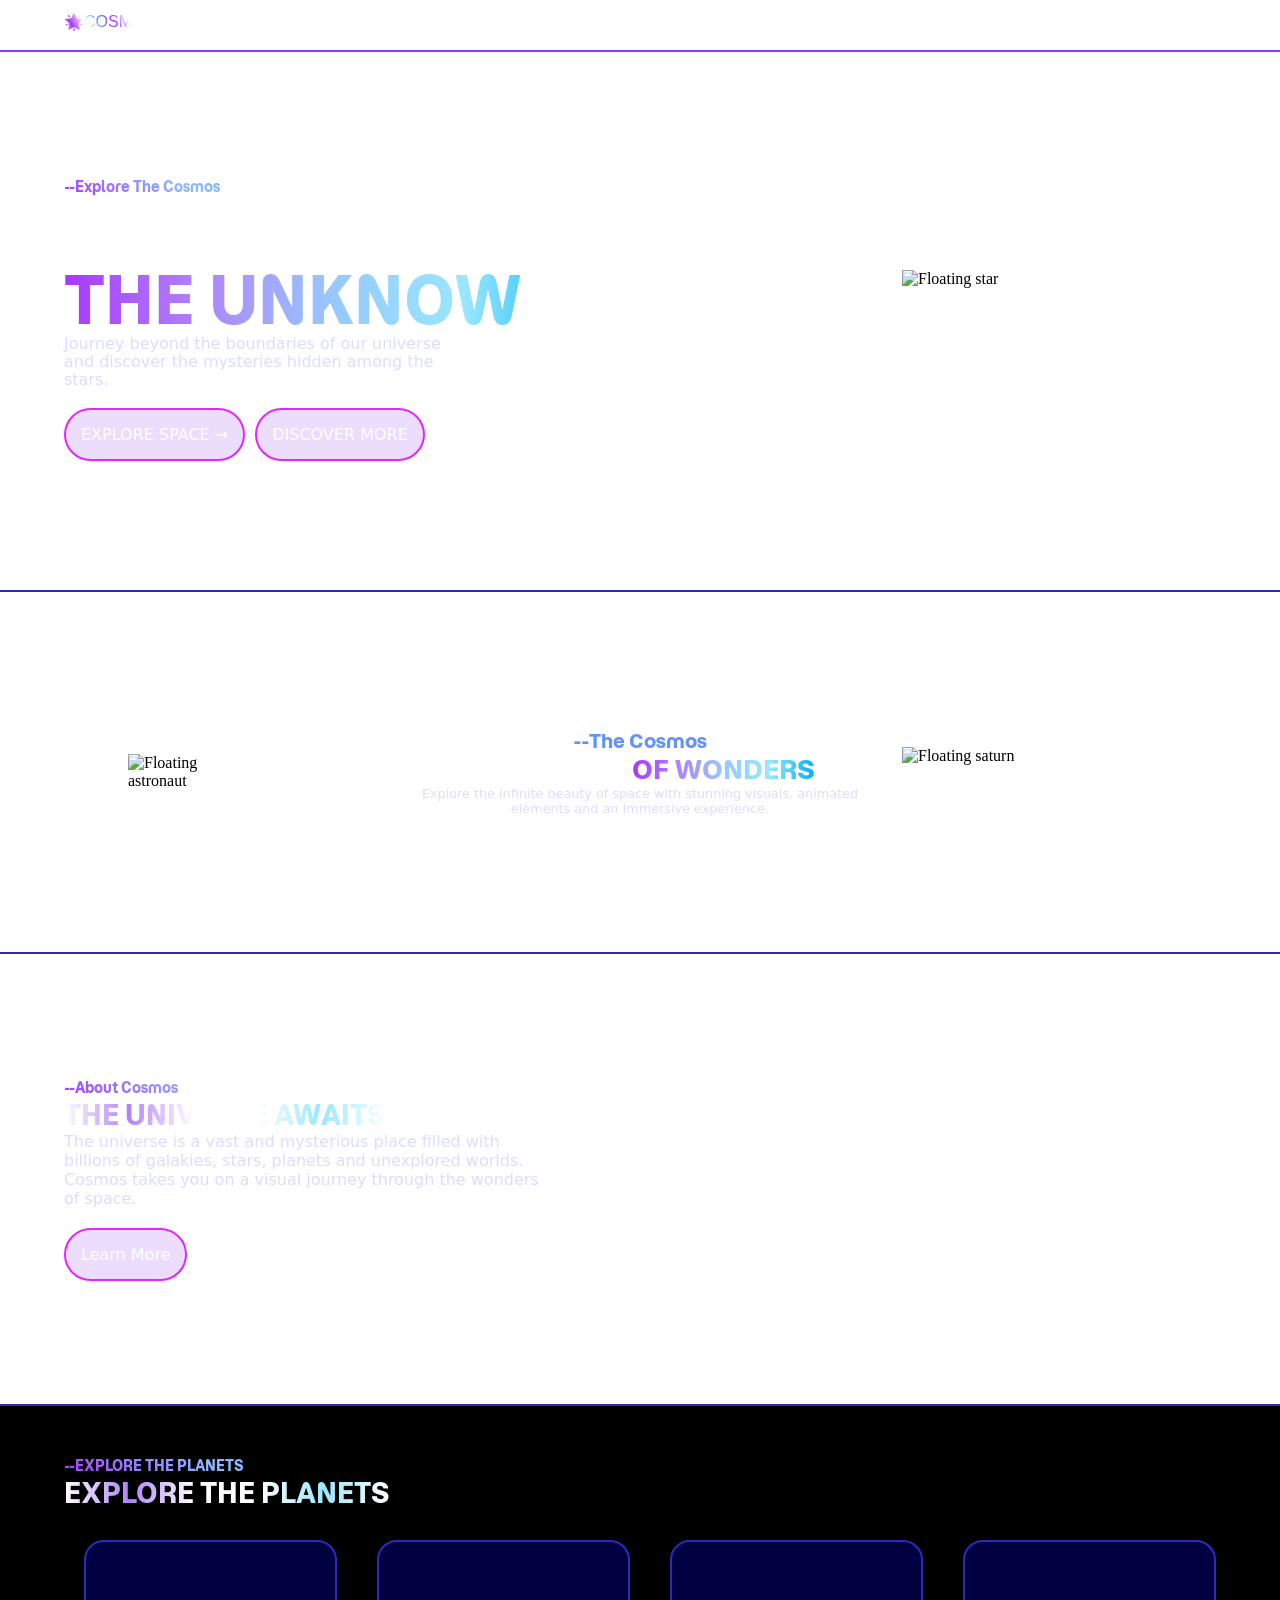
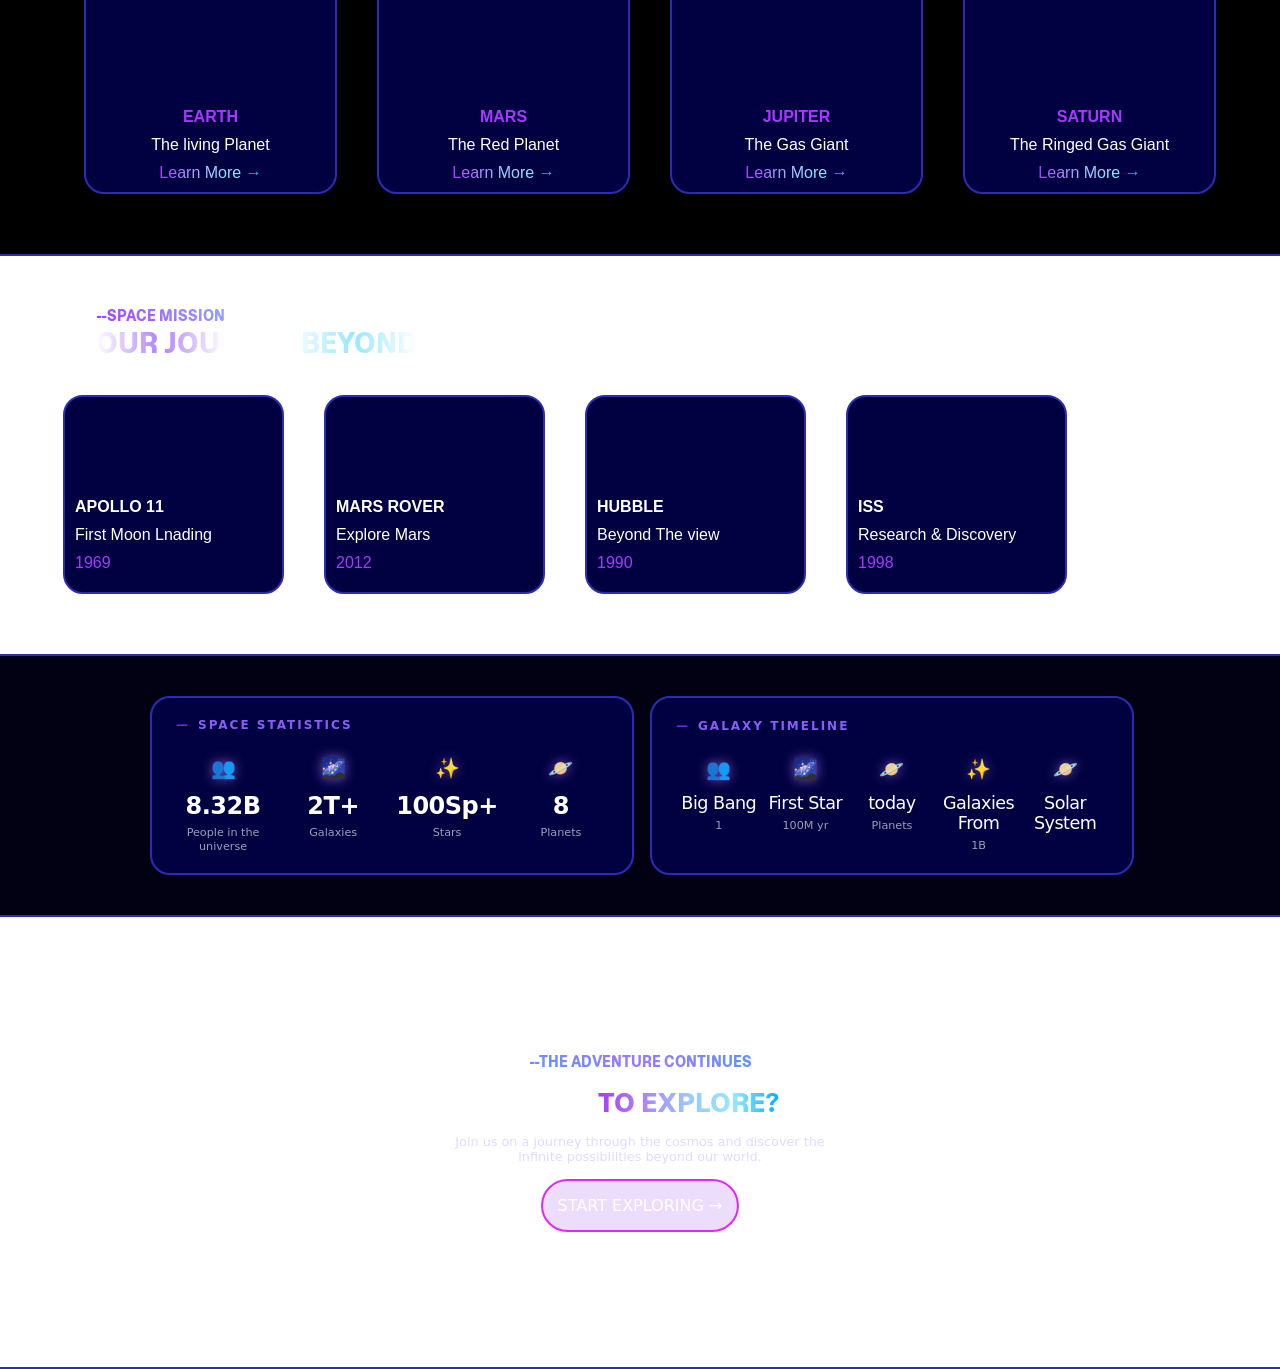
==== index.html @ 0824d3a7 "Add files via upload" ====
<!DOCTYPE html>
<html lang="en">

<head>
    <meta charset="UTF-8">
    <meta name="viewport" content="width=device-width, initial-scale=1.0">
    <title>Cosmos</title>
    <link rel="stylesheet" href="space.css">
    <link rel="preconnect" href="https://fonts.googleapis.com">
    <link rel="preconnect" href="https://fonts.gstatic.com" crossorigin>
    <link href="https://fonts.googleapis.com/css2?family=Momo+Trust+Display&display=swap" rel="stylesheet">
</head>

<body>
    <header class="site-header">
        <ul class="nav-link">
            <li><a class="logo">COSMOS</a></li>
            <li><a href="#home" class="links">Home</a></li>
            <li><a href="#about" class="links">Explore</a></li>
            <li><a href="#planet" class="links">Planets</a></li>
            <li><a href="#mission" class="links"> Missions</a></li>
            <li><a href="#universe" class="links">Universe</a></li>
            <li><a href="#contact" class="links">Contact</a></li>
        </ul>
    </header>

    <div id="home"></div>
    <section class="hero">
        <img src="https://drive.google.com/thumbnail?id=1wg3wjlFQeS_pJ8P3FeGqjk0fxJSTFlwP&sz=s800" alt="Floating star"
            class="star" />

        <div class="hero-container">

            <div class="hero-text">
                <h4 class="text cosmos">--Explore The Cosmos</h4>
                <h1 class="text explore">EXPLORE</h1>
                <h1 class="text explore2">THE UNKNOW</h1>
                <p class="para2">Journey beyond the boundaries of our universe
                    and discover the mysteries hidden among the stars.</p>
            </div>
            <div class="hero-button">
                <button class="btn btn1">EXPLORE SPACE →</button>
                <button class="btn btn2">DISCOVER MORE</button>
            </div>
        </div>
    </section>
    <section class="main-1">
        <img src="https://drive.google.com/thumbnail?id=1hcgqPwtry6bZeviBUMNBm-Rl4DXVQjSG&sz=s800" alt="Floating astronaut" class="astro" />
        <img src="https://drive.google.com/thumbnail?id=10kNHhepffNVIQfwpOT8dezL2P9pRYbvT&sz=s800" alt="Floating saturn" class="saturn" />
        <div class="main-container">
            <h4 class="text cosmos1">--The Cosmos</h4>
            <h1 class="text wonders">A UNIVERSE <span class="wonders1">OF WONDERS</span> </h1>
            <p class="para">Explore the infinite beauty of space with stunning visuals,
                animated elements and an Immersive experience.</p>
        </div>
    </section>
    <section class="main-2" id="about">
        <div class="main-contatiner-2">
            <div class="main-text">
                <h4 class="text cosmos">--About Cosmos</h4>
                <h1 class="text "><span class="explore3">THE UNIVERSE AWAITS</span></h1>
                <p class="para2">The universe is a vast and mysterious place filled with
                    billions of galakies, stars, planets and unexplored worlds.
                    Cosmos takes you on a visual journey through the wonders
                    of space.</p>
            </div>
            <div class="hero-button">
                <button class="btn btn1">Learn More</button>
            </div>
        </div>
    </section>
    <div id="planet"></div>
    <section class="main-3">
        <div class="main-contatiner-2">
            <div class="main-text">
                <h4 class="text cosmos">--EXPLORE THE PLANETS</h4>
                <h1 class="text "><span class="explore3">EXPLORE THE PLANETS</span></h1>
            </div>
            <div class="planet-box">
                <div class="box box-1">
                    <div class="planet-text head">EARTH</div>
                    <div class="planet-text title">The living Planet</div>
                    <div class="planet-text info">
                        Learn More →

                    </div>
                </div>
                <div class="box box-2">
                    <div class="planet-text head">MARS</div>
                    <div class="planet-text title">The Red Planet</div>
                    <div class="planet-text info">
                        Learn More →

                    </div>
                </div>
                <div class="box box-3">
                    <div class="planet-text head">JUPITER</div>
                    <div class="planet-text title">The Gas Giant</div>
                    <div class="planet-text info">
                        Learn More →

                    </div>
                </div>
                <div class="box box-4">
                    <div class="planet-text head">SATURN</div>
                    <div class="planet-text title">The Ringed Gas Giant</div>
                    <div class="planet-text info">
                        Learn More →

                    </div>
                </div>
            </div>
    </section>
    <section class="main-4" id="mission">
        <div class="main-text">
            <h4 class="text cosmos">--SPACE MISSION</h4>
            <h1 class="text "><span class="explore3">OUR JOURNEY BEYOND</span></h1>
        </div>
        <div class="planet-box2">
            <div class="box2 box1 box-5">
                <div class="planet-text head2">APOLLO 11</div>
                <div class="planet-text title">First Moon Lnading</div>
                <div class="planet-text title2">1969</div>
            </div>
            <div class="box2 box1 box-6">
                <div class="planet-text head2">MARS ROVER</div>
                <div class="planet-text title">Explore Mars</div>
                <div class="planet-text title2">2012</div>
            </div>
            <div class="box2 box1 box-7">
                <div class="planet-text head2">HUBBLE</div>
                <div class="planet-text title">Beyond The view</div>
                <div class="planet-text title2">1990</div>
            </div>
            <div class="box2 box1 box-8">
                <div class="planet-text head2">ISS</div>
                <div class="planet-text title">Research & Discovery</div>
                <div class="planet-text title2">1998</div>
            </div>

        </div>
        </div>
    </section>
    <section class="main-5" id="universe">
        <div class="stat-planet3">

            <div class="box-Statistics">
                <div class="stats-card">
                    <div class="card-header">
                        <span class="dash">—</span> SPACE STATISTICS
                    </div>

                    <div class="stats-grid">

                        <div class="stat-item">
                            <div class="icon">👥</div>
                            <div class="stat-value">8.32B</div>
                            <div class="stat-label">People in the universe</div>
                        </div>


                        <div class="stat-item">
                            <div class="icon">🌌</div>
                            <div class="stat-value">2T+</div>
                            <div class="stat-label">Galaxies</div>
                        </div>


                        <div class="stat-item">
                            <div class="icon">✨</div>
                            <div class="stat-value">100Sp+</div>
                            <div class="stat-label">Stars</div>
                        </div>

                        <div class="stat-item">
                            <div class="icon">🪐</div>
                            <div class="stat-value">8</div>
                            <div class="stat-label">Planets</div>
                        </div>
                    </div>
                </div>
            </div>
            <div class="box-Statistics">
                <div class="stats-card">
                    <div class="card-header">
                        <span class="dash">—</span> GALAXY TIMELINE
                    </div>

                    <div class="stats-grid2">

                        <div class="stat-item">
                            <div class="icon">👥</div>
                            <div class="stat-value2">Big Bang</div>
                            <div class="stat-label">1</div>
                        </div>


                        <div class="stat-item">
                            <div class="icon">🌌</div>
                            <div class="stat-value2">First Star</div>
                            <div class="stat-label">100M yr</div>
                        </div>
                        <div class="stat-item">
                            <div class="icon">🪐</div>
                            <div class="stat-value2">today</div>
                            <div class="stat-label">Planets</div>
                        </div>
                        <div class="stat-item">
                            <div class="icon">✨</div>
                            <div class="stat-value2">Galaxies From</div>
                            <div class="stat-label">1B</div>
                        </div>

                        <div class="stat-item">
                            <div class="icon">🪐</div>
                            <div class="stat-value2">Solar System</div>
                            <div class="stat-label"> </div>

                        </div>
                    </div>

                </div>
            </div>
        </div>

    </section>
    <section class="main-6" id="contact">
        <div class="main-container3">
            <h4 class="text1 cosmos">--THE ADVENTURE CONTINUES</h4>
            <h1 class="text1 wonders2">READY <span class="wonders1">TO EXPLORE?</span> </h1>
            <p class="para3">Join us on a journey through the cosmos and discover
                the infinite possibiilties beyond our world.</p>
        </div>
        <div class="hero-button">
            <button class="btn btn1">START EXPLORING →</button>
        </div>
    </section>
</body>

</html>
---- space.css ----
* {
    margin: 0;
    padding: 0;
    scroll-behavior: smooth;

}

.body {
    min-width: 100vh;
}

/*~~~~~~~~~~~~~~~~~~~~~~~~~~~~~~~~~Navbar~~~~~~~~~~~~~~~~~~~~~~~~~~~~~~~~~~~~*/
.site-header {
    background-color: #01004100;
    backdrop-filter: blur(50px);
    border-bottom: 2px solid #9538ff;
    display: flex;
    justify-content: center;
    position: fixed;
    box-sizing: border-box;
    width: 100%;
    z-index: 1;
}

.nav-link {
    width: 90%;
    list-style: none;
    display: flex;
    justify-content: center;
    align-items: center;
    height: 50px;
}

.logo {
    display: flex;
    align-items: center;
    text-decoration: none;
    color: transparent;
    background-image: -webkit-linear-gradient(30deg,
            #ffffff,
            #a938ff,
            #ffffff,
            #6293fc,
            #a938ff,
            #ffffff,
            #ffffff,
            #ffffff);
    -webkit-background-clip: text;
    padding-bottom: 7px;
    font-family: "Segoe UI", Tahoma, Geneva, Verdana, sans-serif;
    font-weight: 500;
}

.logo::before {
    content: "🌟";
}

.logo:hover {
    cursor: pointer;
}

.links {
    height: 100%;
    padding: 0 30px;
    display: flex;
    align-items: center;
    text-decoration: none;
    color: white;
    padding-bottom: 7px;
    font-family: "Segoe UI", Tahoma, Geneva, Verdana, sans-serif;
    font-weight: 500;
    transition: all 0.2s ease-in-out;
    border: 2px solid #a938ff00;
}

.links:hover {
    border-bottom: 2px solid #a938ff;
    color: transparent;
    background-image: -webkit-linear-gradient(60deg,
            #a938ff,
            #ffffff,
            #a938ff,
            #9c78ff,
            #6293fc,
            #ffffff,
            #a938ff);
    -webkit-background-clip: text;
    cursor: pointer;
}

.nav-link li:first-child {
    margin-right: auto;
}

/*~~~~~~~~~~~~~~~~~~~~~~~~~~~~~~~~~hero~~~~~~~~~~~~~~~~~~~~~~~~~~~~~~~~~~~~*/

.hero {
    height: 60vh;
    /* background-color: #010041; */
    background-image: url(https://drive.google.com/thumbnail?id=1tsVKVsIwLS-CjtPgs0dG_lpsKVnF2jHX&sz=s800);
    background-position: right;
    background-size: cover;
    display: flex;
    flex-direction: column;
    justify-content: center;
    align-items: center;
    padding-top: 50px;
    border-bottom: 2px solid #2d2bb6;
    width: 100%;

}

.hero-container {
    display: flex;
    flex-direction: column;
    justify-content: center;
    align-items: start;
    width: 90%;
    gap: 20px;
    line-height: 1.1;
}

.text {
    font-family: "Momo Trust Display", sans-serif;
    font-weight: 400;
    font-style: normal;
    width: 100%;

}

.cosmos {
    font-size: .9rem;
    color: transparent;
    background-image: -webkit-linear-gradient(60deg,
            #a938ff,
            #8cbcff,
            #6293fc,
            #9c78ff,
            #6293fc,
            #ffffff,
            #a938ff);
    -webkit-background-clip: text;
}

.explore {
    font-size: 4rem;
    color: #ffffff;
}

.explore2 {
    font-size: 4rem;
    color: transparent;
    background-image: -webkit-linear-gradient(0deg,
            #a938ff,
            #af82f9,
            #97c8ff,
            #99e7fd,
            #00b0fd,
            #ffffff,
            #a938ff);
    -webkit-background-clip: text;
}

.explore3 {
    font-size: 1.7rem;
    color: transparent;
    background-image: -webkit-linear-gradient(0deg,
            #ffffff,
            #af82f9,
            #ffffff,
            #ffffff,
            #99e7fd,
            #ffffff);
    -webkit-background-clip: text;
}

.para {
    width: 80%;
    font-size: 0.8rem;
    font-family:
        system-ui,
        -apple-system,
        BlinkMacSystemFont,
        "Segoe UI",
        Roboto,
        Oxygen,
        Ubuntu,
        Cantarell,
        "Open Sans",
        "Helvetica Neue",
        sans-serif;
    font-weight: 500;
    color: #dddcff;
    text-align: center;
}

.para2 {
    width: 50%;
    font-size: 1rem;
    font-family:
        system-ui,
        -apple-system,
        BlinkMacSystemFont,
        "Segoe UI",
        Roboto,
        Oxygen,
        Ubuntu,
        Cantarell,
        "Open Sans",
        "Helvetica Neue",
        sans-serif;
    font-weight: 500;
    color: #dddcff;
}

.para3 {
    width: 60%;
    font-size: 0.8rem;
    font-family:
        system-ui,
        -apple-system,
        BlinkMacSystemFont,
        "Segoe UI",
        Roboto,
        Oxygen,
        Ubuntu,
        Cantarell,
        "Open Sans",
        "Helvetica Neue",
        sans-serif;
    font-weight: 500;
    color: #dddcff;
    text-align: center;
}

.hero-text {
    display: flex;
    flex-direction: column;
}

.hero-button {
    display: flex;
    flex-direction: row;
    justify-content: center;
    align-items: center;
    gap: 10px;
    flex-wrap: wrap;
}

.btn {
    padding: 15px;
    border-radius: 100px;
    font-size: 1rem;
    font-family:
        system-ui,
        -apple-system,
        BlinkMacSystemFont,
        "Segoe UI",
        Roboto,
        Oxygen,
        Ubuntu,
        Cantarell,
        "Open Sans",
        "Helvetica Neue",
        sans-serif;
    font-weight: 500;
    cursor: pointer;
    border: 2px solid #e226fc;
    background-color: #b675f73e;
}

.btn1 {
    color: #ffffff;
    transition: all 0.5s ease;
}

.btn:hover {
    background-image: -webkit-linear-gradient(0deg,
            #e226fc,
            #9a42fb,
            #6854ff,
            #486aff,
            #00b4ff);
    box-shadow: 20px 0 80px #00b4ff, -20px 0 80px #e226fc;
    border: 2px solid #6854ff;
}

.btn2 {

    color: #fff;
        transition: all 0.5s ease;

}


/*~~~~~~~~~~~~~~~~~~~~~~~~~~~~~~~~~Main-1~~~~~~~~~~~~~~~~~~~~~~~~~~~~~~~~~~~~*/
.main-1 {
    height: 40vh;
    background-image: url(https://drive.google.com/thumbnail?id=1D6hwcau5hxDlrNPsKt9EYEh1CVJUse-b&sz=s800);
    background-position: center;
    background-size: cover;
    display: flex;
    flex-direction: column;
    justify-content: center;
    align-items: center;
    border-bottom: 2px solid #2d2bb6;
    width: 100%;
}

.main-container {
    display: flex;
    flex-direction: column;
    justify-content: center;
    align-items: center;
    text-align: center;
    width: 45%;
    position: relative;
    overflow: hidden;
}

.astro {
    position: absolute;
    left: 10%;
    width: 130px;
    animation: floatAstronaut 6s ease-in-out infinite;
    transition: all 0.7s ease-out;


}

.astro:hover {
    filter: drop-shadow(0 0 20px rgba(77, 125, 244, 0.567));

}

@keyframes floatAstronaut {
    0% {
        transform: translateY(0px)
    }

    25% {
        transform: translateY(-15px)
    }

    50% {
        transform: translateY(0px)
    }

    75% {
        transform: translateY(15px);
    }

    100% {
        transform: translateY(0px);
    }
}

.saturn {
    position: absolute;
    right: 10%;
    top: 83%;
    width: 250px;
    animation: floatSaturn 6s linear infinite;
    transition: all 0.7s ease-out;

}

.saturn:hover {
    filter: drop-shadow(0 0 20px #ffda9666);

}

@keyframes floatSaturn {
    0% {
        transform: rotate(0deg)
    }

    25% {
        transform: rotate(-5deg)
    }

    50% {
        transform: rotate(0deg)
    }

    75% {
        transform: rotate(5deg);
    }

    100% {
        transform: rotate(0deg);
    }
}
.star{
     position: absolute;
    right: 10%;
    top: 30%;
    width: 250px;
    animation: floatAstronaut 6s ease-in-out infinite;
    transition: all 0.7s ease-out;
}
.star:hover {
    filter: drop-shadow(0 0 20px rgba(244, 77, 77, 0.681));

}

.main-heading {
    width: 100%;
    display: flex;
    justify-content: center;
    align-items: center;
}

.wonders {
    color: white;
    font-size: 1.6rem;
}

.cosmos1 {
    font-size: 1.2rem;
    color: transparent;
    background-image: -webkit-linear-gradient(0deg,
            #a938ff,
            #a938ff,
            #6293fc,
            #6293fc,
            #6293fc,
            #ffffff);
    -webkit-background-clip: text;
}

.wonders1 {
    font-size: 1.6rem;
    color: transparent;
    background-image: -webkit-linear-gradient(0deg,
            #a938ff,
            #af82f9,
            #97c8ff,
            #99e7fd,
            #00b0fd);
    -webkit-background-clip: text;
}

.wonders2 {
    color: white;
    font-size: 1.6rem;
    text-align: center;
}

.text1 {
    font-family: "Momo Trust Display", sans-serif;
    font-weight: 400;
    font-style: normal;
    width: 100%;
    text-align: center;

}

/*~~~~~~~~~~~~~~~~~~~~~~~~~~~~~~~~~Main-2~~~~~~~~~~~~~~~~~~~~~~~~~~~~~~~~~~~~*/

.main-2 {
    height: 50vh;
    /* background-color: #010041; */
    background-image: url(https://drive.google.com/thumbnail?id=1YHQn9gWtUok2oSVyMRxW2YwLVpZOIPz0&sz=s800);
    background-position: right;
    background-size: cover;

    display: flex;
    flex-direction: column;
    justify-content: center;
    align-items: center;
    border-bottom: 2px solid #2d2bb6;
}

.main-contatiner-2 {
    display: flex;
    flex-direction: column;
    justify-content: center;
    align-items: start;
    width: 90%;
    gap: 20px;
}

.main-text {
    display: flex;
    flex-direction: column;
    width: 85%;
}

.main-3 {
    height: auto;
    background-color: #000000;
    display: flex;
    flex-direction: column;
    justify-content: center;
    align-items: center;
    padding-top: 50px;
    padding-bottom: 50px;
    height: auto;
    border-bottom: 2px solid #2d2bb6;
}

.planet-box {
    display: grid;
    grid-template-columns: repeat(auto-fit, minmax(220px, 1fr));
    gap: 20px;
    width: 100%;
    margin: 0 auto;
    padding: 10px;
}

.planet-text {
    margin-bottom: 10px;
    font-family: 'Segoe UI', Tahoma, Geneva, Verdana, sans-serif;
    cursor: pointer;


}

.title {
    color: #ffffff;
}

.title2 {
    color: #a938ff;
}

.head {
    color: #a938ff;
    font-weight: 700;
}

.head2 {
    color: #fff;
    font-weight: 700;
}

.info {
    color: transparent;
     background-image: -webkit-linear-gradient(0deg,
            #a938ff,
            #af82f9,
            #97c8ff,
            #99e7fd,
            #00b0fd);
    -webkit-background-clip: text;
    font-weight: 500;
}

.info:hover {
    text-shadow: 5px 0 20px #99e7fd, -5px 0 20px #a938ff;
}

.box {
    flex: 0 0 auto;

    height: 250px;
    margin-right: 10px;
    margin-left: 10px;
    border-radius: 20px;
    transition: all 0.3s ease-out;
    background-color: #010041;
    display: flex;
    flex-direction: column;
    justify-content: end;
    align-items: center;
    border: 2px solid #2d2bb6;


}

.box1 {
    align-self: start;
    padding: 10px;
}

.box-1 {
    background-image: url(https://drive.google.com/thumbnail?id=1r_tA-89Kq8OPXzEtk5gMNIWMeY-AzlCf);
    background-position: center;
    background-size: cover;
}

.box-2 {
    background-image: url(https://drive.google.com/thumbnail?id=1U5gYXQjiUcI3csrVn1lHymRrl0vA0WKQ);
    background-position: center;
    background-size: cover;
}


.box-3 {
    background-image: url(https://drive.google.com/thumbnail?id=1iReJY_IUYNTZL8o5FJRJpFYf-GuVcqTL);
    background-position: center;
    background-size: cover;
}

.box-4 {
    background-image: url(https://drive.google.com/thumbnail?id=1HPSYLKEXKfDvkE9w1A0MJUQFlkfdYMiM);
    background-position: center;
    background-size: cover;
}

.box-5 {
    background-image: url(https://www.nasa.gov/wp-content/uploads/2023/06/48264704227-429c94870f-4k.jpg?w=680);
    background-position: center;
    background-size: cover;
}
.box-6 {
    background-image: url(https://drive.google.com/thumbnail?id=15KX3tFS385fd8Akn_EwrgPBaX-m3FvTU);
    background-position: center;
    background-size: cover;
}

.box-7 {
    background-image: url(https://drive.google.com/thumbnail?id=1H9VQzu2nAjCRUH7kTJOFRFVCm9Grf-Ra);
    background-position: center;
    background-size: cover;
}


.box-8 {
    background-image: url(https://drive.google.com/thumbnail?id=1mlZOnL7yZnYJQJ9hku02ErIwMHWn7gS_);
    background-position: center;
    background-size: cover;
}

.box2 {
    flex: 0 0 auto;
    height: 175px;
    margin-right: 10px;
    margin-left: 10px;
    border-radius: 20px;
    transition: all 0.3s ease-out;
    background-color: #010041;
    display: flex;
    flex-direction: column;
    justify-content: end;
    border: 2px solid #2d2bb6;
}

.box:hover {
    box-shadow: 0 0 50px #6665b4;
    cursor: pointer;
    transform: scale(1.1);

}

.box2:hover {
    box-shadow: 0 0 50px #6665b4;
    cursor: pointer;
    transform: scale(1.1);


}

.main-4 {
    height: auto;
    padding-top: 50px;
    padding-bottom: 50px;
    background-image: url(https://drive.google.com/thumbnail?id=1SsXQ6vEtTsw7Z75HnXQQAvB4exKVdpZr&sz=s800);
    background-position: center;
    background-size: cover;
    display: flex;
    flex-direction: column;
    justify-content: center;
    align-items: center;
    gap: 25px;
    border-bottom: 2px solid #2d2bb6;
}

.planet-box2 {
    display: grid;
    grid-template-columns: repeat(auto-fit, minmax(220px, 1fr));
    gap: 20px;
    width: 80%;
    max-width: 1200px;
    margin-right: 150px ;
    padding: 10px;
    align-items: center;
}

.main-5 {
    height: auto;
    padding: 30px;
    background-color: #010113;
    display: flex;
    flex-direction: column;
    justify-content: center;
    align-items: center;
    border-bottom: 2px solid #2d2bb6;
}

.stat-planet3 {
    display: grid;
    grid-template-columns: repeat(2, minmax(min(100%, 450px), 1fr));
    gap: 20px;
    width: 100%;
    max-width: 1000px;
    margin: 0 auto;
    padding: 10px;
    box-sizing: border-box;
}

.box-Statistics {
    height: 175px;
    width: 100%;
    background-color: #010041;
    border: 2px solid #2d2bb6;
    border-radius: 20px;
    display: flex;
    align-items: center;
    justify-content: center;
}

@media (max-width: 950px) {
    .stat-planet3 {
        grid-template-columns: repeat(2, minmax(min(100%, 250px), 1fr));
    }
}

@media (max-width: 1024px) {
    .stat-planet3 {
        grid-template-columns: repeat(2, minmax(min(100%, 200px), 1fr));
    }
}

@media (max-width: 650px) {
    .stat-planet3 {
        grid-template-columns: 1fr;
    }
}

@media (max-width: 480px) {
    .stat-planet3 {
        grid-template-columns: repeat(1, minmax(min(100%, 175px), 1fr));
    }
}

.stats-card {

    border-radius: 16px;
    padding: 24px;
    width: 100%;
    max-width: 500px;
    font-family: 'Inter', system-ui, -apple-system, sans-serif;
    color: #ffffff;
}


.card-header {
    font-size: 0.75rem;
    font-weight: 700;
    letter-spacing: 2px;
    color: #8b5cf6;
    margin-bottom: 24px;
    display: flex;
    align-items: center;
    gap: 8px;
}

.card-header .dash {
    color: #6d28d9;
}


.stats-grid {
    display: grid;
    grid-template-columns: repeat(4, 1fr);
    gap: 16px;
    text-align: center;
}

.stats-grid2 {
    display: grid;
    grid-template-columns: repeat(5, minmax(0, 1fr));
    gap: 1px;
    text-align: center;
}


.stat-item {
    display: flex;
    flex-direction: column;
    align-items: center;
    justify-content: flex-start;
}


.stat-item .icon {
    font-size: 1.25rem;
    margin-bottom: 12px;
    color: #c084fc;

    filter: drop-shadow(0 0 6px rgba(192, 132, 252, 0.6));
}


.stat-value {
    font-size: 1.5rem;
    font-weight: 800;
    color: #ffffff;
    margin-bottom: 6px;
    letter-spacing: -0.5px;
}

.stat-value2 {
    font-size: 1.1rem;
    font-weight: 500;
    color: #ffffff;
    margin-bottom: 6px;
    letter-spacing: -0.5px;
}


.stat-label {
    font-size: 0.7rem;
    color: #94a3b8;
    line-height: 1.2;
}

.main-6 {
    height: 50vh;
    background-image: linear-gradient(rgba(0, 0, 0, 0.5)), url(https://drive.google.com/thumbnail?id=1psnLUR9EN1LhdEmwFEhEZE9BvZv2rzc9&sz=s800);
    background-position: center;
    background-size: cover;
    display: flex;
    flex-direction: column;
    justify-content: center;
    align-items: center;
    border-bottom: 2px solid #2d2bb6;
    gap: 15px;
}

.main-container3 {
    display: flex;
    flex-direction: column;
    justify-content: center;
    align-items: center;
    width: 50%;
    gap: 15px;
}

/* ==========================================
                MEDIA QUERIES
   ========================================== */
@media (max-width: 1200px) {
    .hero {
        width: 100%;
    }

    .hero .explore,
    .explore2 {
        font-size: 4rem;
    }

    .site-header {
        width: 100%;
    }

}

@media (max-width: 968px) {
    .hero {}

    .hero .explore,
    .explore2 {
        font-size: 3rem;
    }
    .main-4{
        background-color: #000000;
        background-image: none;
    }
    .planet-box2{
        margin: 0 auto;
    }
}

@media (max-width:868px) {
    .hero {}

    .hero-text,
    .hero-container,
    .main-text,
    .main-contatiner-2 {
        text-align: center;
        align-items: center;
    }

    .astro {
        width: 100px;
    }
    .star{
        width: 175px;
        top: 35%;
        right: 5%;
    }

    .saturn {
        width: 175px;
        right: 5%;
    }

    .hero-button {
        flex-direction: column;
    }

    .links {
        padding: 0 15px;
    }

    .main-container3 {
        width: 90%;
    }

    .hero .explore,
    .explore2 {
        font-size: 3rem;
    }
}

@media (max-width:600px) {
    .main-container {
        width: 60%;
    }

    .para {
        width: 100%;
    }

    .astro,
    .saturn,.star {
        /* display: none; */
        opacity: 0%;
    }

    .main-1,
    .main-2 {
        background-position: center;
        background-size: cover;
    }

    .main-2 {
        background-image: url(https://drive.google.com/thumbnail?id=16mWtKPSEibU2OxxwIMdpaItGWMnmSI4-&sz=s800);

    }

    .hero {
        background-image: url(https://drive.google.com/thumbnail?id=1r_tA-89Kq8OPXzEtk5gMNIWMeY-AzlCf&sz=s800);
        background-position: bottom;
        background-size: cover;
    }
    .main-4{
        background-color: #000000;
        
    }


    .explore,
    .cosmos {
        -webkit-text-stroke: 0.6px black;
    }

}


@media (max-width:480px) {
    .hero {}


    .hero-text,
    .main-text,
    .main-contatiner-2 {
        text-align: center;
        align-items: center;
    }

    .hero-container {
        align-items: center;
        text-align: center;

    }

    .main-container3 {
        width: 90%;
        gap: 10px;
    }

    .hero-container {
        display: flex;
        flex-direction: column;
        align-items: center;

    }

    .hero .explore,
    .explore2 {
        font-size: 2rem;
    }

    .para2 {
        font-size: 0.7rem;
    }
}
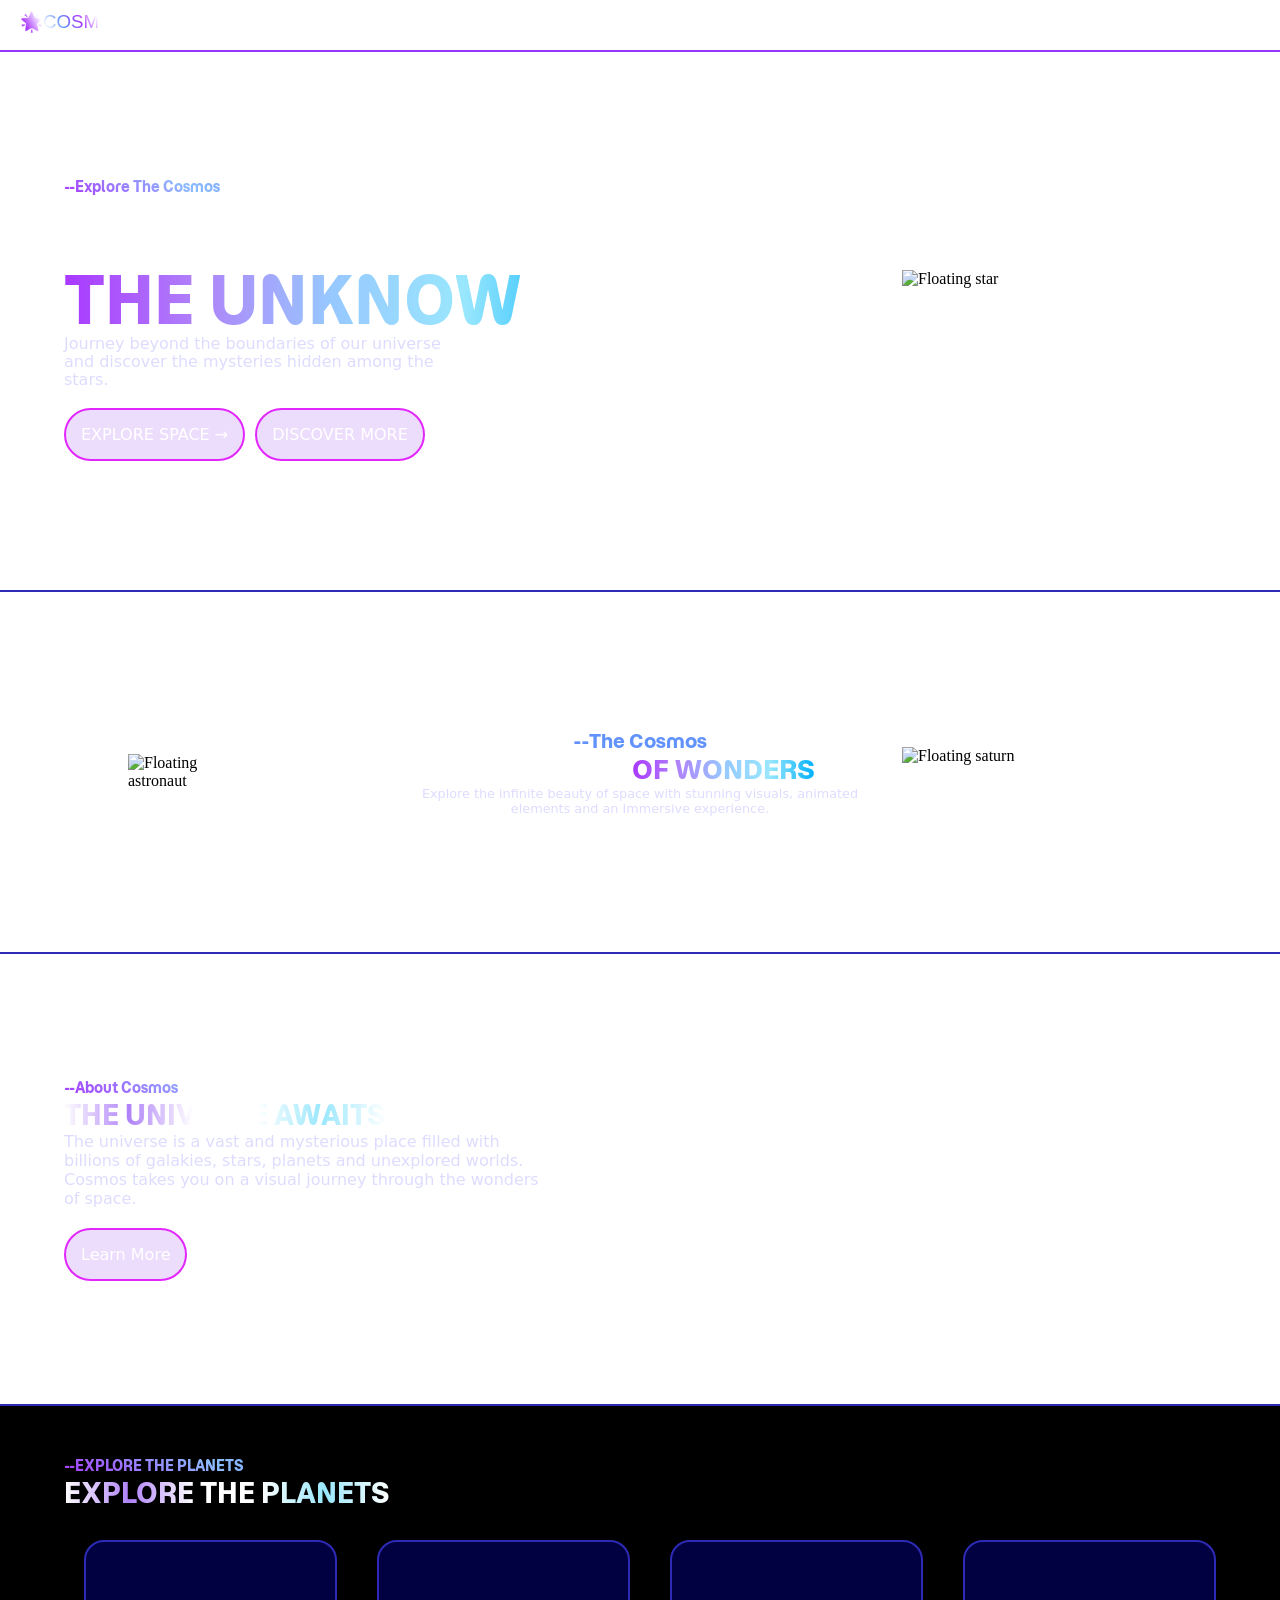
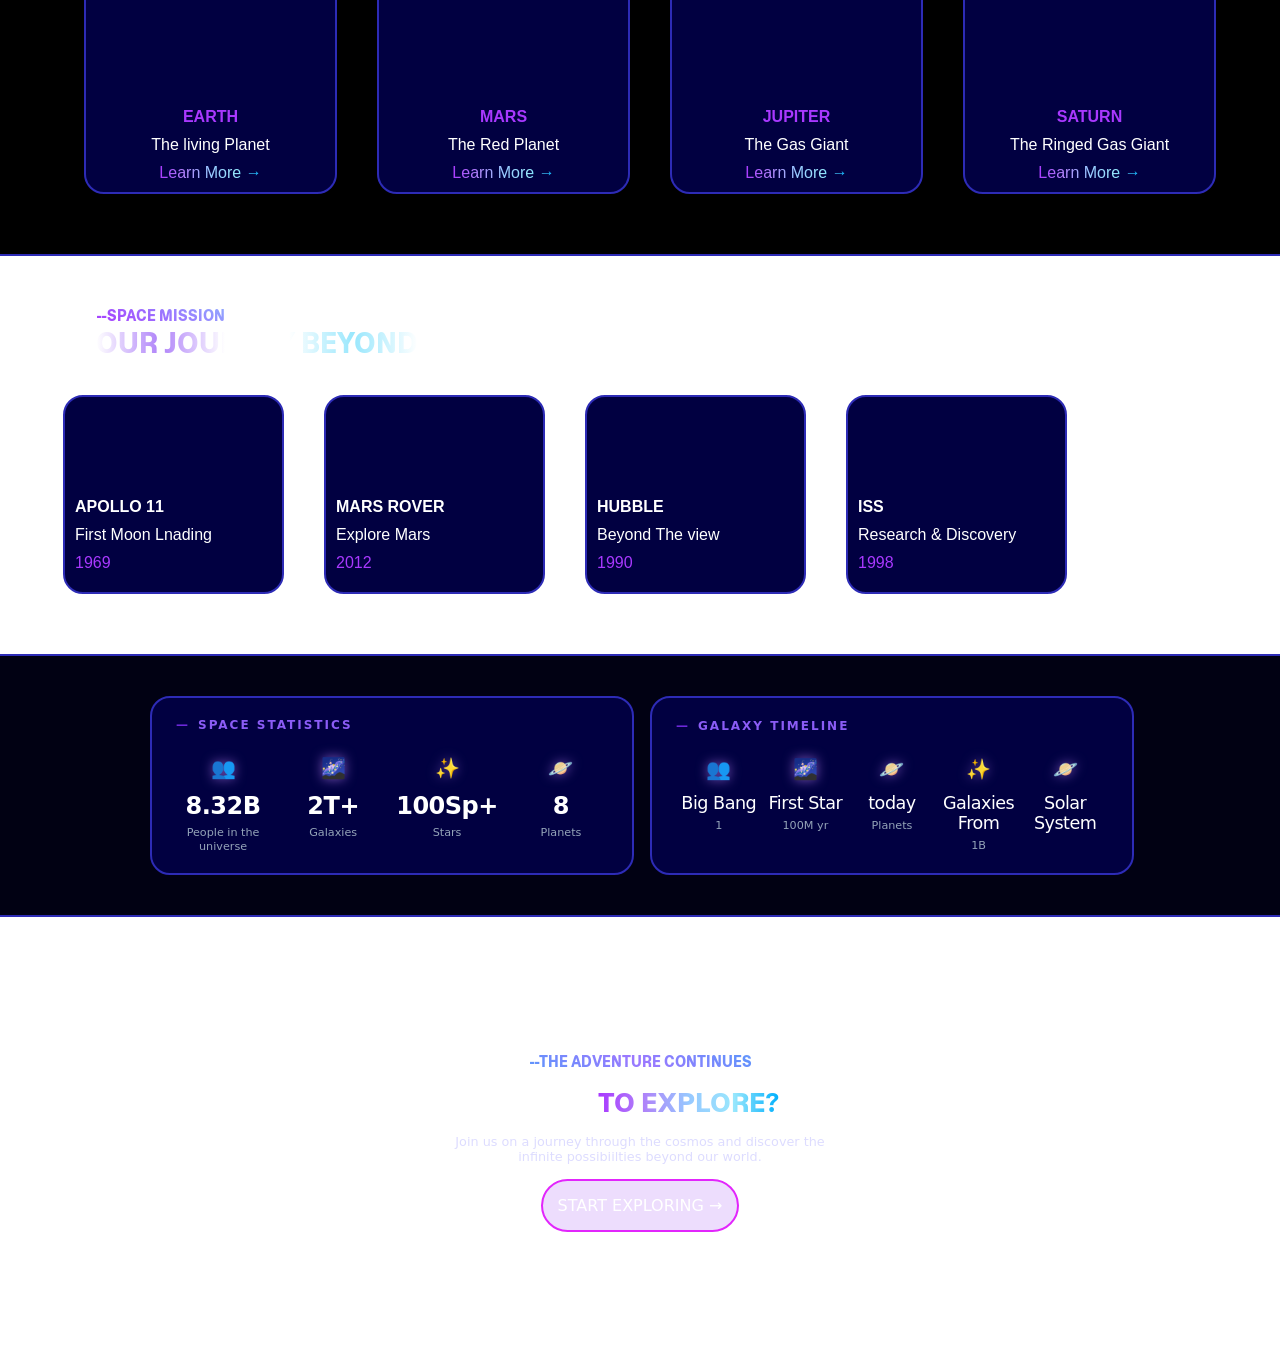
==== commit 185a89ca: "Add files via upload" ====
--- a/index.html
+++ b/index.html
@@ -5,7 +5,7 @@
     <meta charset="UTF-8">
     <meta name="viewport" content="width=device-width, initial-scale=1.0">
     <title>Cosmos</title>
-    <link rel="stylesheet" href="space.css">
+    <link rel="stylesheet" href="index.css">
     <link rel="preconnect" href="https://fonts.googleapis.com">
     <link rel="preconnect" href="https://fonts.gstatic.com" crossorigin>
     <link href="https://fonts.googleapis.com/css2?family=Momo+Trust+Display&display=swap" rel="stylesheet">
@@ -13,8 +13,10 @@
 
 <body>
     <header class="site-header">
+        <h3 class="logo">COSMOS</h3>
+
         <ul class="nav-link">
-            <li><a class="logo">COSMOS</a></li>
+            <!-- <li><a class="logo">COSMOS</a></li> -->
             <li><a href="#home" class="links">Home</a></li>
             <li><a href="#about" class="links">Explore</a></li>
             <li><a href="#planet" class="links">Planets</a></li>
@@ -22,6 +24,9 @@
             <li><a href="#universe" class="links">Universe</a></li>
             <li><a href="#contact" class="links">Contact</a></li>
         </ul>
+         <button class="open-close"><img class="open" src="assets/menu.svg" alt="">
+                <img class="close" src="assets/close.svg" alt=""></button>
+        
     </header>
 
     <div id="home"></div>
@@ -45,8 +50,10 @@
         </div>
     </section>
     <section class="main-1">
-        <img src="https://drive.google.com/thumbnail?id=1hcgqPwtry6bZeviBUMNBm-Rl4DXVQjSG&sz=s800" alt="Floating astronaut" class="astro" />
-        <img src="https://drive.google.com/thumbnail?id=10kNHhepffNVIQfwpOT8dezL2P9pRYbvT&sz=s800" alt="Floating saturn" class="saturn" />
+        <img src="https://drive.google.com/thumbnail?id=1hcgqPwtry6bZeviBUMNBm-Rl4DXVQjSG&sz=s800"
+            alt="Floating astronaut" class="astro" />
+        <img src="https://drive.google.com/thumbnail?id=10kNHhepffNVIQfwpOT8dezL2P9pRYbvT&sz=s800" alt="Floating saturn"
+            class="saturn" />
         <div class="main-container">
             <h4 class="text cosmos1">--The Cosmos</h4>
             <h1 class="text wonders">A UNIVERSE <span class="wonders1">OF WONDERS</span> </h1>
@@ -235,6 +242,7 @@
             <button class="btn btn1">START EXPLORING →</button>
         </div>
     </section>
+    <script src="script.js"></script>
 </body>
 
 </html>
--- a/index.css
+++ b/index.css
@@ -0,0 +1,1079 @@
+* {
+    margin: 0;
+    padding: 0;
+    scroll-behavior: smooth;
+
+}
+
+.body {
+    min-width: 100vh;
+}
+
+/*~~~~~~~~~~~~~~~~~~~~~~~~~~~~~~~~~Navbar~~~~~~~~~~~~~~~~~~~~~~~~~~~~~~~~~~~~*/
+.site-header {
+    background-color: #01004100;
+    backdrop-filter: blur(15px);
+    border-bottom: 2px solid #9538ff;
+    display: flex;
+    justify-content: space-between;
+    position: fixed;
+    box-sizing: border-box;
+    width: 100%;
+    z-index: 1;
+    padding-left: 20px;
+    padding-right: 20px;
+}
+
+.nav-link {
+    width: 90%;
+    list-style: none;
+    display: flex;
+    justify-content: center;
+    align-items: center;
+    height: 50px;
+}
+
+.logo {
+    display: flex;
+    align-items: center;
+    text-decoration: none;
+    color: transparent;
+    background-image: -webkit-linear-gradient(30deg,
+            #ffffff,
+            #a938ff,
+            #ffffff,
+            #6293fc,
+            #a938ff,
+            #ffffff,
+            #ffffff,
+            #ffffff);
+    -webkit-background-clip: text;
+    padding-bottom: 7px;
+    font-family: "Segoe UI", Tahoma, Geneva, Verdana, sans-serif;
+    font-weight: 500;
+}
+
+.logo::before {
+    content: "🌟";
+}
+
+.logo:hover {
+    cursor: pointer;
+}
+
+.links {
+    height: 100%;
+    padding: 0 30px;
+    display: flex;
+    align-items: center;
+    text-decoration: none;
+    color: white;
+    padding-bottom: 7px;
+    font-family: "Segoe UI", Tahoma, Geneva, Verdana, sans-serif;
+    font-weight: 500;
+    transition: all 0.2s ease-in-out;
+    border: 2px solid #a938ff00;
+}
+
+.links:hover {
+    border-bottom: 2px solid #a938ff;
+    color: transparent;
+    background-image: -webkit-linear-gradient(60deg,
+            #a938ff,
+            #ffffff,
+            #a938ff,
+            #9c78ff,
+            #6293fc,
+            #ffffff,
+            #a938ff);
+    -webkit-background-clip: text;
+    cursor: pointer;
+}
+
+.close,
+.open {
+    height: 30px;
+}
+
+.open-close {
+    display: none;
+    background-color: transparent;
+    border: none;
+}
+
+/* .nav-link li:first-child {
+    margin-right: auto;
+} */
+
+/*~~~~~~~~~~~~~~~~~~~~~~~~~~~~~~~~~hero~~~~~~~~~~~~~~~~~~~~~~~~~~~~~~~~~~~~*/
+
+.hero {
+    height: 60vh;
+    /* background-color: #010041; */
+    background-image: url(https://drive.google.com/thumbnail?id=1tsVKVsIwLS-CjtPgs0dG_lpsKVnF2jHX&sz=s800);
+    background-position: right;
+    background-size: cover;
+    display: flex;
+    flex-direction: column;
+    justify-content: center;
+    align-items: center;
+    padding-top: 50px;
+    border-bottom: 2px solid #2d2bb6;
+    width: 100%;
+
+}
+
+.hero-container {
+    display: flex;
+    flex-direction: column;
+    justify-content: center;
+    align-items: start;
+    width: 90%;
+    gap: 20px;
+    line-height: 1.1;
+}
+
+.text {
+    font-family: "Momo Trust Display", sans-serif;
+    font-weight: 400;
+    font-style: normal;
+    width: 100%;
+
+}
+
+.cosmos {
+    font-size: .9rem;
+    color: transparent;
+    background-image: -webkit-linear-gradient(60deg,
+            #a938ff,
+            #8cbcff,
+            #6293fc,
+            #9c78ff,
+            #6293fc,
+            #ffffff,
+            #a938ff);
+    -webkit-background-clip: text;
+}
+
+.explore {
+    font-size: 4rem;
+    color: #ffffff;
+}
+
+.explore2 {
+    font-size: 4rem;
+    color: transparent;
+    background-image: -webkit-linear-gradient(0deg,
+            #a938ff,
+            #af82f9,
+            #97c8ff,
+            #99e7fd,
+            #00b0fd,
+            #ffffff,
+            #a938ff);
+    -webkit-background-clip: text;
+}
+
+.explore3 {
+    font-size: 1.7rem;
+    color: transparent;
+    background-image: -webkit-linear-gradient(0deg,
+            #ffffff,
+            #af82f9,
+            #ffffff,
+            #ffffff,
+            #99e7fd,
+            #ffffff);
+    -webkit-background-clip: text;
+}
+
+.para {
+    width: 80%;
+    font-size: 0.8rem;
+    font-family:
+        system-ui,
+        -apple-system,
+        BlinkMacSystemFont,
+        "Segoe UI",
+        Roboto,
+        Oxygen,
+        Ubuntu,
+        Cantarell,
+        "Open Sans",
+        "Helvetica Neue",
+        sans-serif;
+    font-weight: 500;
+    color: #dddcff;
+    text-align: center;
+}
+
+.para2 {
+    width: 50%;
+    font-size: 1rem;
+    font-family:
+        system-ui,
+        -apple-system,
+        BlinkMacSystemFont,
+        "Segoe UI",
+        Roboto,
+        Oxygen,
+        Ubuntu,
+        Cantarell,
+        "Open Sans",
+        "Helvetica Neue",
+        sans-serif;
+    font-weight: 500;
+    color: #dddcff;
+}
+
+.para3 {
+    width: 60%;
+    font-size: 0.8rem;
+    font-family:
+        system-ui,
+        -apple-system,
+        BlinkMacSystemFont,
+        "Segoe UI",
+        Roboto,
+        Oxygen,
+        Ubuntu,
+        Cantarell,
+        "Open Sans",
+        "Helvetica Neue",
+        sans-serif;
+    font-weight: 500;
+    color: #dddcff;
+    text-align: center;
+}
+
+.hero-text {
+    display: flex;
+    flex-direction: column;
+}
+
+.hero-button {
+    display: flex;
+    flex-direction: row;
+    justify-content: center;
+    align-items: center;
+    gap: 10px;
+    flex-wrap: wrap;
+}
+
+.btn {
+    padding: 15px;
+    border-radius: 100px;
+    font-size: 1rem;
+    font-family:
+        system-ui,
+        -apple-system,
+        BlinkMacSystemFont,
+        "Segoe UI",
+        Roboto,
+        Oxygen,
+        Ubuntu,
+        Cantarell,
+        "Open Sans",
+        "Helvetica Neue",
+        sans-serif;
+    font-weight: 500;
+    cursor: pointer;
+    border: 2px solid #e226fc;
+    background-color: #b675f73e;
+}
+
+.btn1 {
+    color: #ffffff;
+    transition: all 0.5s ease;
+}
+
+.btn:hover {
+    background-image: -webkit-linear-gradient(0deg,
+            #e226fc,
+            #9a42fb,
+            #6854ff,
+            #486aff,
+            #00b4ff);
+    box-shadow: 20px 0 80px #00b4ff, -20px 0 80px #e226fc;
+    border: 2px solid #6854ff;
+}
+
+.btn2 {
+
+    color: #fff;
+    transition: all 0.5s ease;
+
+}
+
+
+/*~~~~~~~~~~~~~~~~~~~~~~~~~~~~~~~~~Main-1~~~~~~~~~~~~~~~~~~~~~~~~~~~~~~~~~~~~*/
+.main-1 {
+    height: 40vh;
+    background-image: url(https://drive.google.com/thumbnail?id=1D6hwcau5hxDlrNPsKt9EYEh1CVJUse-b&sz=s800);
+    background-position: center;
+    background-size: cover;
+    display: flex;
+    flex-direction: column;
+    justify-content: center;
+    align-items: center;
+    border-bottom: 2px solid #2d2bb6;
+    width: 100%;
+}
+
+.main-container {
+    display: flex;
+    flex-direction: column;
+    justify-content: center;
+    align-items: center;
+    text-align: center;
+    width: 45%;
+    position: relative;
+    overflow: hidden;
+}
+
+.astro {
+    position: absolute;
+    left: 10%;
+    width: 130px;
+    animation: floatAstronaut 6s ease-in-out infinite;
+    transition: all 0.7s ease-out;
+
+
+}
+
+.astro:hover {
+    filter: drop-shadow(0 0 20px rgba(77, 125, 244, 0.567));
+
+}
+
+@keyframes floatAstronaut {
+    0% {
+        transform: translateY(0px)
+    }
+
+    25% {
+        transform: translateY(-15px)
+    }
+
+    50% {
+        transform: translateY(0px)
+    }
+
+    75% {
+        transform: translateY(15px);
+    }
+
+    100% {
+        transform: translateY(0px);
+    }
+}
+
+.saturn {
+    position: absolute;
+    right: 10%;
+    top: 83%;
+    width: 250px;
+    animation: floatSaturn 6s linear infinite;
+    transition: all 0.7s ease-out;
+
+}
+
+.saturn:hover {
+    filter: drop-shadow(0 0 20px #ffda9666);
+
+}
+
+@keyframes floatSaturn {
+    0% {
+        transform: rotate(0deg)
+    }
+
+    25% {
+        transform: rotate(-5deg)
+    }
+
+    50% {
+        transform: rotate(0deg)
+    }
+
+    75% {
+        transform: rotate(5deg);
+    }
+
+    100% {
+        transform: rotate(0deg);
+    }
+}
+
+.star {
+    position: absolute;
+    right: 10%;
+    top: 30%;
+    width: 250px;
+    animation: floatAstronaut 6s ease-in-out infinite;
+    transition: all 0.7s ease-out;
+}
+
+.star:hover {
+    filter: drop-shadow(0 0 20px rgba(244, 77, 77, 0.681));
+
+}
+
+.main-heading {
+    width: 100%;
+    display: flex;
+    justify-content: center;
+    align-items: center;
+}
+
+.wonders {
+    color: white;
+    font-size: 1.6rem;
+}
+
+.cosmos1 {
+    font-size: 1.2rem;
+    color: transparent;
+    background-image: -webkit-linear-gradient(0deg,
+            #a938ff,
+            #a938ff,
+            #6293fc,
+            #6293fc,
+            #6293fc,
+            #ffffff);
+    -webkit-background-clip: text;
+}
+
+.wonders1 {
+    font-size: 1.6rem;
+    color: transparent;
+    background-image: -webkit-linear-gradient(0deg,
+            #a938ff,
+            #af82f9,
+            #97c8ff,
+            #99e7fd,
+            #00b0fd);
+    -webkit-background-clip: text;
+}
+
+.wonders2 {
+    color: white;
+    font-size: 1.6rem;
+    text-align: center;
+}
+
+.text1 {
+    font-family: "Momo Trust Display", sans-serif;
+    font-weight: 400;
+    font-style: normal;
+    width: 100%;
+    text-align: center;
+
+}
+
+/*~~~~~~~~~~~~~~~~~~~~~~~~~~~~~~~~~Main-2~~~~~~~~~~~~~~~~~~~~~~~~~~~~~~~~~~~~*/
+
+.main-2 {
+    height: 50vh;
+    /* background-color: #010041; */
+    background-image: url(https://drive.google.com/thumbnail?id=1YHQn9gWtUok2oSVyMRxW2YwLVpZOIPz0&sz=s800);
+    background-position: right;
+    background-size: cover;
+
+    display: flex;
+    flex-direction: column;
+    justify-content: center;
+    align-items: center;
+    border-bottom: 2px solid #2d2bb6;
+}
+
+.main-contatiner-2 {
+    display: flex;
+    flex-direction: column;
+    justify-content: center;
+    align-items: start;
+    width: 90%;
+    gap: 20px;
+}
+
+.main-text {
+    display: flex;
+    flex-direction: column;
+    width: 85%;
+}
+
+.main-3 {
+    height: auto;
+    background-color: #000000;
+    display: flex;
+    flex-direction: column;
+    justify-content: center;
+    align-items: center;
+    padding-top: 50px;
+    padding-bottom: 50px;
+    height: auto;
+    border-bottom: 2px solid #2d2bb6;
+}
+
+.planet-box {
+    display: grid;
+    grid-template-columns: repeat(auto-fit, minmax(220px, 1fr));
+    gap: 20px;
+    width: 100%;
+    margin: 0 auto;
+    padding: 10px;
+}
+
+.planet-text {
+    margin-bottom: 10px;
+    font-family: 'Segoe UI', Tahoma, Geneva, Verdana, sans-serif;
+    cursor: pointer;
+
+
+}
+
+.title {
+    color: #ffffff;
+}
+
+.title2 {
+    color: #a938ff;
+}
+
+.head {
+    color: #a938ff;
+    font-weight: 700;
+}
+
+.head2 {
+    color: #fff;
+    font-weight: 700;
+}
+
+.info {
+    color: transparent;
+    background-image: -webkit-linear-gradient(0deg,
+            #a938ff,
+            #af82f9,
+            #97c8ff,
+            #99e7fd,
+            #00b0fd);
+    -webkit-background-clip: text;
+    font-weight: 500;
+}
+
+.info:hover {
+    text-shadow: 5px 0 20px #99e7fd, -5px 0 20px #a938ff;
+}
+
+.box {
+    flex: 0 0 auto;
+
+    height: 250px;
+    margin-right: 10px;
+    margin-left: 10px;
+    border-radius: 20px;
+    transition: all 0.3s ease-out;
+    background-color: #010041;
+    display: flex;
+    flex-direction: column;
+    justify-content: end;
+    align-items: center;
+    border: 2px solid #2d2bb6;
+
+
+}
+
+.box1 {
+    align-self: start;
+    padding: 10px;
+}
+
+.box-1 {
+    background-image: url(https://drive.google.com/thumbnail?id=1r_tA-89Kq8OPXzEtk5gMNIWMeY-AzlCf);
+    background-position: center;
+    background-size: cover;
+}
+
+.box-2 {
+    background-image: url(https://drive.google.com/thumbnail?id=1U5gYXQjiUcI3csrVn1lHymRrl0vA0WKQ);
+    background-position: center;
+    background-size: cover;
+}
+
+
+.box-3 {
+    background-image: url(https://drive.google.com/thumbnail?id=1iReJY_IUYNTZL8o5FJRJpFYf-GuVcqTL);
+    background-position: center;
+    background-size: cover;
+}
+
+.box-4 {
+    background-image: url(https://drive.google.com/thumbnail?id=1HPSYLKEXKfDvkE9w1A0MJUQFlkfdYMiM);
+    background-position: center;
+    background-size: cover;
+}
+
+.box-5 {
+    background-image: url(https://www.nasa.gov/wp-content/uploads/2023/06/48264704227-429c94870f-4k.jpg?w=680);
+    background-position: center;
+    background-size: cover;
+}
+
+.box-6 {
+    background-image: url(https://drive.google.com/thumbnail?id=15KX3tFS385fd8Akn_EwrgPBaX-m3FvTU);
+    background-position: center;
+    background-size: cover;
+}
+
+.box-7 {
+    background-image: url(https://drive.google.com/thumbnail?id=1H9VQzu2nAjCRUH7kTJOFRFVCm9Grf-Ra);
+    background-position: center;
+    background-size: cover;
+}
+
+
+.box-8 {
+    background-image: url(https://drive.google.com/thumbnail?id=1mlZOnL7yZnYJQJ9hku02ErIwMHWn7gS_);
+    background-position: center;
+    background-size: cover;
+}
+
+.box2 {
+    flex: 0 0 auto;
+    height: 175px;
+    margin-right: 10px;
+    margin-left: 10px;
+    border-radius: 20px;
+    transition: all 0.3s ease-out;
+    background-color: #010041;
+    display: flex;
+    flex-direction: column;
+    justify-content: end;
+    border: 2px solid #2d2bb6;
+}
+
+.box:hover {
+    box-shadow: 0 0 50px #6665b4;
+    cursor: pointer;
+    transform: scale(1.1);
+
+}
+
+.box2:hover {
+    box-shadow: 0 0 50px #6665b4;
+    cursor: pointer;
+    transform: scale(1.1);
+
+
+}
+
+.main-4 {
+    height: auto;
+    padding-top: 50px;
+    padding-bottom: 50px;
+    background-image: url(https://drive.google.com/thumbnail?id=1SsXQ6vEtTsw7Z75HnXQQAvB4exKVdpZr&sz=s800);
+    background-position: center;
+    background-size: cover;
+    display: flex;
+    flex-direction: column;
+    justify-content: center;
+    align-items: center;
+    gap: 25px;
+    border-bottom: 2px solid #2d2bb6;
+}
+
+.planet-box2 {
+    display: grid;
+    grid-template-columns: repeat(auto-fit, minmax(220px, 1fr));
+    gap: 20px;
+    width: 80%;
+    max-width: 1200px;
+    margin-right: 150px;
+    padding: 10px;
+    align-items: center;
+}
+
+.main-5 {
+    height: auto;
+    padding: 30px;
+    background-color: #010113;
+    display: flex;
+    flex-direction: column;
+    justify-content: center;
+    align-items: center;
+    border-bottom: 2px solid #2d2bb6;
+}
+
+.stat-planet3 {
+    display: grid;
+    grid-template-columns: repeat(2, minmax(min(100%, 450px), 1fr));
+    gap: 20px;
+    width: 100%;
+    max-width: 1000px;
+    margin: 0 auto;
+    padding: 10px;
+    box-sizing: border-box;
+}
+
+.box-Statistics {
+    height: 175px;
+    width: 100%;
+    background-color: #010041;
+    border: 2px solid #2d2bb6;
+    border-radius: 20px;
+    display: flex;
+    align-items: center;
+    justify-content: center;
+}
+
+@media (max-width: 950px) {
+    .stat-planet3 {
+        grid-template-columns: repeat(2, minmax(min(100%, 250px), 1fr));
+    }
+}
+
+@media (max-width: 1024px) {
+    .stat-planet3 {
+        grid-template-columns: repeat(2, minmax(min(100%, 200px), 1fr));
+    }
+}
+
+@media (max-width: 650px) {
+    .stat-planet3 {
+        grid-template-columns: 1fr;
+    }
+}
+
+@media (max-width: 480px) {
+    .stat-planet3 {
+        grid-template-columns: repeat(1, minmax(min(100%, 175px), 1fr));
+    }
+}
+
+.stats-card {
+
+    border-radius: 16px;
+    padding: 24px;
+    width: 100%;
+    max-width: 500px;
+    font-family: 'Inter', system-ui, -apple-system, sans-serif;
+    color: #ffffff;
+}
+
+
+.card-header {
+    font-size: 0.75rem;
+    font-weight: 700;
+    letter-spacing: 2px;
+    color: #8b5cf6;
+    margin-bottom: 24px;
+    display: flex;
+    align-items: center;
+    gap: 8px;
+}
+
+.card-header .dash {
+    color: #6d28d9;
+}
+
+
+.stats-grid {
+    display: grid;
+    grid-template-columns: repeat(4, 1fr);
+    gap: 16px;
+    text-align: center;
+}
+
+.stats-grid2 {
+    display: grid;
+    grid-template-columns: repeat(5, minmax(0, 1fr));
+    gap: 1px;
+    text-align: center;
+}
+
+
+.stat-item {
+    display: flex;
+    flex-direction: column;
+    align-items: center;
+    justify-content: flex-start;
+}
+
+
+.stat-item .icon {
+    font-size: 1.25rem;
+    margin-bottom: 12px;
+    color: #c084fc;
+
+    filter: drop-shadow(0 0 6px rgba(192, 132, 252, 0.6));
+}
+
+
+.stat-value {
+    font-size: 1.5rem;
+    font-weight: 800;
+    color: #ffffff;
+    margin-bottom: 6px;
+    letter-spacing: -0.5px;
+}
+
+.stat-value2 {
+    font-size: 1.1rem;
+    font-weight: 500;
+    color: #ffffff;
+    margin-bottom: 6px;
+    letter-spacing: -0.5px;
+}
+
+
+.stat-label {
+    font-size: 0.7rem;
+    color: #94a3b8;
+    line-height: 1.2;
+}
+
+.main-6 {
+    height: 50vh;
+    background-image: linear-gradient(rgba(0, 0, 0, 0.5)), url(https://drive.google.com/thumbnail?id=1psnLUR9EN1LhdEmwFEhEZE9BvZv2rzc9&sz=s800);
+    background-position: center;
+    background-size: cover;
+    display: flex;
+    flex-direction: column;
+    justify-content: center;
+    align-items: center;
+    gap: 15px;
+}
+
+.main-container3 {
+    display: flex;
+    flex-direction: column;
+    justify-content: center;
+    align-items: center;
+    width: 50%;
+    gap: 15px;
+}
+
+/* ==========================================
+                MEDIA QUERIES
+   ========================================== */
+@media (max-width: 1200px) {
+    .hero {
+        width: 100%;
+    }
+
+    .hero .explore,
+    .explore2 {
+        font-size: 4rem;
+    }
+
+    .site-header {
+        width: 100%;
+    }
+
+}
+
+@media (max-width: 968px) {
+    .hero {}
+
+    .hero .explore,
+    .explore2 {
+        font-size: 3rem;
+    }
+
+    .main-4 {
+        background-color: #000000;
+        background-image: none;
+    }
+
+    .planet-box2 {
+        margin: 0 auto;
+    }
+
+
+
+}
+
+@media (max-width:868px) {
+    .hero {}
+
+    .hero-text,
+    .hero-container,
+    .main-text,
+    .main-contatiner-2 {
+        text-align: center;
+        align-items: center;
+    }
+
+
+
+    .astro {
+        width: 100px;
+    }
+
+    .star {
+        width: 175px;
+        top: 35%;
+        right: 5%;
+    }
+
+    .saturn {
+        width: 175px;
+        right: 5%;
+    }
+
+    .hero-button {
+        flex-direction: column;
+    }
+
+    .links {
+        padding: 0 15px;
+    }
+
+    .main-container3 {
+        width: 90%;
+    }
+
+    .hero .explore,
+    .explore2 {
+        font-size: 3rem;
+    }
+}
+
+@media(max-width:768px) {
+    .site-header {
+        height: 70px;
+    }
+
+    .nav-link {
+        position: absolute;
+        top: 70px;
+        right: 0;
+        background-color: #0000008a;
+        border: 2px solid #e226fc;
+        border-radius: 20px;
+        width: 40vw;
+        height: 70vh;
+        flex-direction: column;
+        justify-content: space-evenly;
+        align-items: flex-start;
+        padding-left: 5%;
+        opacity: 0;
+        pointer-events: none;
+        visibility: hidden;
+        transition: all 0.2s;
+    }
+
+    .nav-open {
+        opacity: 1;
+        pointer-events: auto;
+        visibility: visible;
+    }
+
+    .open-close {
+        display: block;
+        z-index: 1001;
+    }
+
+    .close {
+        display: none;
+
+    }
+
+    .menu-opened .open {
+        display: none;
+    }
+
+    .menu-opened .close {
+        display: block;
+    }
+}
+
+@media (max-width:600px) {
+    .main-container {
+        width: 60%;
+    }
+
+    .para {
+        width: 100%;
+    }
+
+    .astro,
+    .saturn,
+    .star {
+        /* display: none; */
+        opacity: 0%;
+    }
+
+    .main-1,
+    .main-2 {
+        background-position: center;
+        background-size: cover;
+    }
+
+    .main-2 {
+        background-image: url(https://drive.google.com/thumbnail?id=16mWtKPSEibU2OxxwIMdpaItGWMnmSI4-&sz=s800);
+
+    }
+
+    .hero {
+        background-image: url(https://drive.google.com/thumbnail?id=1r_tA-89Kq8OPXzEtk5gMNIWMeY-AzlCf&sz=s800);
+        background-position: bottom;
+        background-size: cover;
+    }
+
+    .main-4 {
+        background-color: #000000;
+
+    }
+
+
+    .explore,
+    .cosmos {
+        -webkit-text-stroke: 0.6px black;
+    }
+
+}
+
+
+@media (max-width:480px) {
+    .hero {}
+
+
+    .hero-text,
+    .main-text,
+    .main-contatiner-2 {
+        text-align: center;
+        align-items: center;
+    }
+    .nav-link{
+          width: 50vw;
+    }
+
+    .hero-container {
+        align-items: center;
+        text-align: center;
+
+    }
+
+    .main-container3 {
+        width: 90%;
+        gap: 10px;
+    }
+
+    .hero-container {
+        display: flex;
+        flex-direction: column;
+        align-items: center;
+
+    }
+
+    .hero .explore,
+    .explore2 {
+        font-size: 2rem;
+    }
+
+    .para2 {
+        font-size: 0.7rem;
+    }
+}
